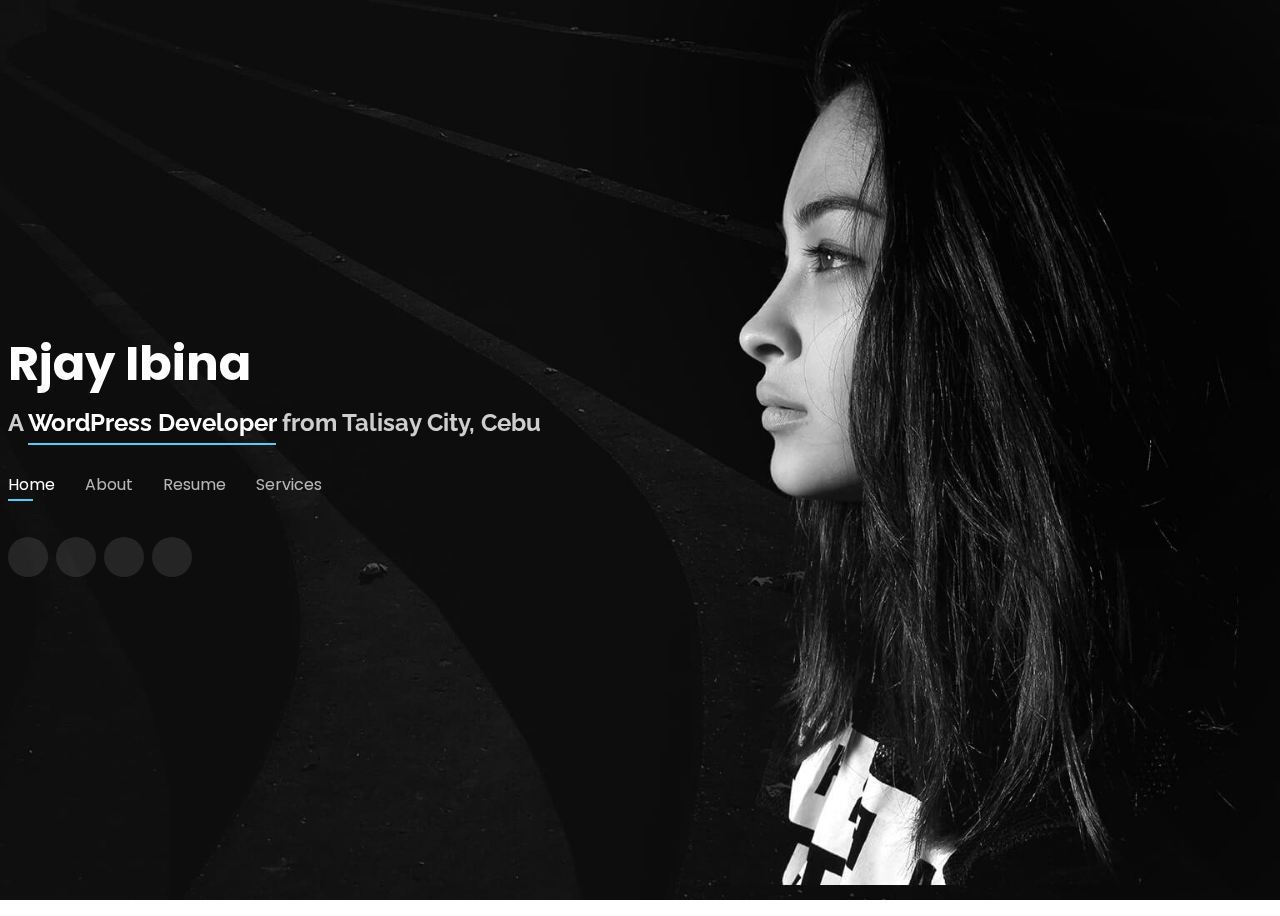
==== index.html @ e7855505 "Update index.html" ====
<!DOCTYPE html>
<html lang="en">

<head>
  <meta charset="utf-8">
  <meta content="width=device-width, initial-scale=1.0" name="viewport">

  <title>Rjay Ibina - Portfolio</title>
  <meta content="" name="description">
  <meta content="" name="keywords">

  <!-- Favicons -->
  <link href="code.png" rel="icon">
  <link href="assets/img/apple-touch-icon.png" rel="apple-touch-icon">

  <!-- Google Fonts -->
  <link href="https://fonts.googleapis.com/css?family=Open+Sans:300,300i,400,400i,600,600i,700,700i|Raleway:300,300i,400,400i,500,500i,600,600i,700,700i|Poppins:300,300i,400,400i,500,500i,600,600i,700,700i" rel="stylesheet">

  <!-- Vendor CSS Files -->
  <link href="assets/vendor/bootstrap/css/bootstrap.min.css" rel="stylesheet">
  <link href="assets/vendor/bootstrap-icons/bootstrap-icons.css" rel="stylesheet">
  <link href="assets/vendor/boxicons/css/boxicons.min.css" rel="stylesheet">
  <link href="assets/vendor/glightbox/css/glightbox.min.css" rel="stylesheet">
  <link href="assets/vendor/remixicon/remixicon.css" rel="stylesheet">
  <link href="assets/vendor/swiper/swiper-bundle.min.css" rel="stylesheet">

  <!-- Template Main CSS File -->
  <link href="style.css" rel="stylesheet">

  <!-- =======================================================
  * Template Name: Personal
  * Updated: Sep 18 2023 with Bootstrap v5.3.2
  * Template URL: https://bootstrapmade.com/personal-free-resume-bootstrap-template/
  * Author: BootstrapMade.com
  * License: https://bootstrapmade.com/license/
  ======================================================== -->
</head>

<body>

  <!-- ======= Header ======= -->
  <header id="header">
    <div class="container">

      <h1><a href="index.html">Rjay Ibina</a></h1>
      <!-- Uncomment below if you prefer to use an image logo -->
      <!-- <a href="index.html" class="mr-auto"><img src="assets/img/logo.png" alt="" class="img-fluid"></a> -->
      <h2>A <span>WordPress Developer</span> from Talisay City, Cebu</h2>

      <nav id="navbar" class="navbar">
        <ul>
          <li><a class="nav-link active" href="#header">Home</a></li>
          <li><a class="nav-link" href="#about">About</a></li>
          <li><a class="nav-link" href="#resume">Resume</a></li>
          <li><a class="nav-link" href="#services">Services</a></li>
          <!-- <li><a class="nav-link" href="#portfolio">Portfolio</a></li>
          <li><a class="nav-link" href="#contact">Contact</a></li> -->
        </ul>
        <i class="bi bi-list mobile-nav-toggle"></i>
      </nav><!-- .navbar -->

      <div class="social-links">
        <a href="https://www.facebook.com/kunai48" class="facebook" target="_blank"><i class="bi bi-facebook"></i></a>
        <a href="https://twitter.com/R_jay666" class="twitter" target="_blank"><i class="bi bi-twitter"></i></a>
        <a href="https://www.instagram.com/https_rjay/" class="instagram" target="_blank"><i class="bi bi-instagram"></i></a>
        <a href="https://github.com/rjayibina" class="github" target="_blank"><i class="bi bi-github"></i></a>
      </div>

    </div>
  </header><!-- End Header -->

  <!-- ======= About Section ======= -->
  <section id="about" class="about">

    <!-- ======= About Me ======= -->
    <div class="about-me container">

      <div class="section-title">
        <h2>About</h2>
        <p>Learn more about me</p>
      </div>

      <div class="row">
        <div class="col-lg-4" data-aos="fade-right">
          <img src="me.jpg" class="img-fluid" alt="">
        </div>
        <div class="col-lg-8 pt-4 pt-lg-0 content" data-aos="fade-left">
          <h3>WordPress Developer</h3>
          <p class="fst-italic">
            As a WordPress Developer, I specialize in crafting dynamic and user-friendly websites, leveraging my expertise to create seamless and customized online experiences for clients.
          </p>
          <div class="row">
            <div class="col-lg-6">
              <ul>
                <li><i class="bi bi-chevron-right"></i> <strong>Birthday:</strong> <span>September 20, 2002</span></li>
                <li><i class="bi bi-chevron-right"></i> <strong>Website:</strong> <span><a href="https://codenimo.com/">https://codenimo.com/</a></span></li>
                <li><i class="bi bi-chevron-right"></i> <strong>Phone:</strong> <span><a href="tel:09674331663">+639674331663</a></span></li>
                <li><i class="bi bi-chevron-right"></i> <strong>City:</strong> <span>Talisay City</span></li>
              </ul>
            </div>
            <div class="col-lg-6">
              <ul>
                <li><i class="bi bi-chevron-right"></i> <strong>Age:</strong> <span>21</span></li>
                <li><i class="bi bi-chevron-right"></i> <strong>Degree:</strong> <span>N/A</span></li>
                <li><i class="bi bi-chevron-right"></i> <strong>PhEmailone:</strong> <span><a href="mailto:rjayibina@gmail.com">rjayibina@gmail.com</a></span></li>
                <li><i class="bi bi-chevron-right"></i> <strong>Freelance:</strong> <span>Available</span></li>
              </ul>
            </div>
          </div>
          <p>
            I'm a 21-year-old resident of Talisay City, Cebu, with a passion for web development. With over 1 year of hands-on experience as a WordPress/Web Developer, I've honed my skills in creating and maintaining websites. I thrive on turning ideas into interactive and visually appealing digital experiences. My journey as a Web Developer is just beginning, and I'm excited to continue learning and growing in this dynamic field, bringing creative solutions to the online world.
          </p>
        </div>
      </div>

    </div><!-- End About Me -->

    <!-- ======= Skills  ======= -->
    <div class="skills container">

      <div class="section-title">
        <h2>Skills</h2>
      </div>

      <div class="row skills-content">

        <div class="col-lg-6">

          <div class="progress">
            <span class="skill">HTML <i class="val">100%</i></span>
            <div class="progress-bar-wrap">
              <div class="progress-bar" role="progressbar" aria-valuenow="100" aria-valuemin="0" aria-valuemax="100"></div>
            </div>
          </div>

          <div class="progress">
            <span class="skill">CSS <i class="val">90%</i></span>
            <div class="progress-bar-wrap">
              <div class="progress-bar" role="progressbar" aria-valuenow="90" aria-valuemin="0" aria-valuemax="100"></div>
            </div>
          </div>

          <div class="progress">
            <span class="skill">JavaScript <i class="val">70%</i></span>
            <div class="progress-bar-wrap">
              <div class="progress-bar" role="progressbar" aria-valuenow="75" aria-valuemin="0" aria-valuemax="100"></div>
            </div>
          </div>

          <div class="progress">
            <span class="skill">jQuery <i class="val">70%</i></span>
            <div class="progress-bar-wrap">
              <div class="progress-bar" role="progressbar" aria-valuenow="75" aria-valuemin="0" aria-valuemax="100"></div>
            </div>
          </div>

        </div>

        <div class="col-lg-6">

          <div class="progress">
            <span class="skill">PHP <i class="val">75%</i></span>
            <div class="progress-bar-wrap">
              <div class="progress-bar" role="progressbar" aria-valuenow="80" aria-valuemin="0" aria-valuemax="100"></div>
            </div>
          </div>

          <div class="progress">
            <span class="skill">WordPress/CMS <i class="val">75%</i></span>
            <div class="progress-bar-wrap">
              <div class="progress-bar" role="progressbar" aria-valuenow="90" aria-valuemin="0" aria-valuemax="100"></div>
            </div>
          </div>

          <div class="progress">
            <span class="skill">Git <i class="val">70%</i></span>
            <div class="progress-bar-wrap">
              <div class="progress-bar" role="progressbar" aria-valuenow="55" aria-valuemin="0" aria-valuemax="100"></div>
            </div>
          </div>

          <div class="progress">
            <span class="skill">SASS/SCSS <i class="val">70%</i></span>
            <div class="progress-bar-wrap">
              <div class="progress-bar" role="progressbar" aria-valuenow="55" aria-valuemin="0" aria-valuemax="100"></div>
            </div>
          </div>

        </div>

      </div>

    </div><!-- End Skills -->

    <!-- ======= Interests ======= -->
    <div class="interests container">

      <div class="section-title">
        <h2>Interests</h2>
      </div>

      <div class="row">
        <div class="col-lg-3 col-md-4">
            <div class="icon-box">
                <i class="ri-code-s-slash-line" style="color: #ffbb2c;"></i>
                <h3>Front-End Development</h3>
            </div>
        </div>
        <div class="col-lg-3 col-md-4 mt-4 mt-md-0">
            <div class="icon-box">
                <i class="ri-palette-line" style="color: #5578ff;"></i>
                <h3>User Experience (UX) Design</h3>
            </div>
        </div>
        <div class="col-lg-3 col-md-4 mt-4 mt-md-0">
            <div class="icon-box">
                <i class="ri-eye-line" style="color: #e80368;"></i>
                <h3>Web Accessibility</h3>
            </div>
        </div>
        <div class="col-lg-3 col-md-4 mt-4 mt-lg-0">
            <div class="icon-box">
                <i class="ri-layout-row-line" style="color: #e361ff;"></i>
                <h3>Responsive Web Design</h3>
            </div>
        </div>
        <div class="col-lg-3 col-md-4 mt-4">
            <div class="icon-box">
                <i class="ri-server-line" style="color: #47aeff;"></i>
                <h3>Back-End Development</h3>
            </div>
        </div>
        <div class="col-lg-3 col-md-4 mt-4">
            <div class="icon-box">
                <i class="ri-git-repository-line" style="color: #ffa76e;"></i>
                <h3>Version Control (Git)</h3>
            </div>
        </div>
        <div class="col-lg-3 col-md-4 mt-4">
            <div class="icon-box">
                <i class="ri-stack-line" style="color: #11dbcf;"></i>
                <h3>Content Management Systems (CMS)</h3>
            </div>
        </div>
        <div class="col-lg-3 col-md-4 mt-4">
            <div class="icon-box">
                <i class="ri-cloud-line" style="color: #4233ff;"></i>
                <h3>Web Hosting and Server Management</h3>
        </div>
        </div>
        <div class="col-lg-3 col-md-4 mt-4">
            <div class="icon-box">
                <i class="ri-speed-line" style="color: #b2904f;"></i>
                <h3>Web Performance Optimization</h3>
            </div>
        </div>
        <div class="col-lg-3 col-md-4 mt-4">
            <div class="icon-box">
                <i class="ri-code-box-line" style="color: #b20969;"></i>
                <h3>Web Frameworks</h3>
            </div>
        </div>
        <div class="col-lg-3 col-md-4 mt-4">
            <div class="icon-box">
                <i class="ri-bar-chart-line" style="color: #ff5828;"></i>
                <h3>Web Analytics</h3>
            </div>
        </div>
        <div class="col-lg-3 col-md-4 mt-4">
            <div class="icon-box">
                <i class="ri-git-repository-private-line" style="color: #29cc61;"></i>
                <h3>Open Source Contributions</h3>
            </div>
        </div>
    </div>    

    </div><!-- End Interests -->

    <!-- ======= Testimonials ======= -->
    <div class="testimonials container">

      <div class="section-title">
        <h2>Testimonials</h2>
      </div>

      <div class="testimonials-slider swiper" data-aos="fade-up" data-aos-delay="100">
        <div class="swiper-wrapper">

          <div class="swiper-slide">
            <div class="testimonial-item">
              <p>
                <i class="bx bxs-quote-alt-left quote-icon-left"></i>
                Proin iaculis purus consequat sem cure digni ssim donec porttitora entum suscipit rhoncus. Accusantium quam, ultricies eget id, aliquam eget nibh et. Maecen aliquam, risus at semper.
                <i class="bx bxs-quote-alt-right quote-icon-right"></i>
              </p>
              <!-- <img src="assets/img/testimonials/testimonials-1.jpg" class="testimonial-img" alt=""> -->
              <h3>Lorem Ipsum</h3>
              <h4>Lorem Ipsum</h4>
            </div>
          </div><!-- End testimonial item -->

          <div class="swiper-slide">
            <div class="testimonial-item">
              <p>
                <i class="bx bxs-quote-alt-left quote-icon-left"></i>
                Export tempor illum tamen malis malis eram quae irure esse labore quem cillum quid cillum eram malis quorum velit fore eram velit sunt aliqua noster fugiat irure amet legam anim culpa.
                <i class="bx bxs-quote-alt-right quote-icon-right"></i>
              </p>
              <!-- <img src="assets/img/testimonials/testimonials-2.jpg" class="testimonial-img" alt=""> -->
              <h3>Lorem Ipsum</h3>
              <h4>Lorem Ipsum</h4>
            </div>
          </div><!-- End testimonial item -->

          <div class="swiper-slide">
            <div class="testimonial-item">
              <p>
                <i class="bx bxs-quote-alt-left quote-icon-left"></i>
                Enim nisi quem export duis labore cillum quae magna enim sint quorum nulla quem veniam duis minim tempor labore quem eram duis noster aute amet eram fore quis sint minim.
                <i class="bx bxs-quote-alt-right quote-icon-right"></i>
              </p>
              <!-- <img src="assets/img/testimonials/testimonials-3.jpg" class="testimonial-img" alt=""> -->
              <h3>Lorem Ipsum</h3>
              <h4>Lorem Ipsum</h4>
            </div>
          </div><!-- End testimonial item -->

          <div class="swiper-slide">
            <div class="testimonial-item">
              <p>
                <i class="bx bxs-quote-alt-left quote-icon-left"></i>
                Fugiat enim eram quae cillum dolore dolor amet nulla culpa multos export minim fugiat minim velit minim dolor enim duis veniam ipsum anim magna sunt elit fore quem dolore labore illum veniam.
                <i class="bx bxs-quote-alt-right quote-icon-right"></i>
              </p>
              <!-- <img src="assets/img/testimonials/testimonials-4.jpg" class="testimonial-img" alt=""> -->
              <h3>Lorem Ipsum</h3>
              <h4>Lorem Ipsum</h4>
            </div>
          </div><!-- End testimonial item -->

          <div class="swiper-slide">
            <div class="testimonial-item">
              <p>
                <i class="bx bxs-quote-alt-left quote-icon-left"></i>
                Quis quorum aliqua sint quem legam fore sunt eram irure aliqua veniam tempor noster veniam enim culpa labore duis sunt culpa nulla illum cillum fugiat legam esse veniam culpa fore nisi cillum quid.
                <i class="bx bxs-quote-alt-right quote-icon-right"></i>
              </p>
              <!-- <img src="assets/img/testimonials/testimonials-5.jpg" class="testimonial-img" alt=""> -->
              <h3>Lorem Ipsum</h3>
              <h4>Lorem Ipsum</h4>
            </div>
          </div><!-- End testimonial item -->

        </div>
        <div class="swiper-pagination"></div>
      </div>

      <div class="owl-carousel testimonials-carousel">

      </div>

    </div><!-- End Testimonials  -->

  </section><!-- End About Section -->

  <!-- ======= Resume Section ======= -->
  <section id="resume" class="resume">
    <div class="container">

      <div class="section-title">
        <h2>Resume</h2>
        <p>Check My Resume</p>
      </div>

      <div class="row">
        <div class="col-lg-6">
          <h3 class="resume-title">Sumary</h3>
          <div class="resume-item pb-0">
            <h4>Rjay Ibina</h4>
            <p><em>I'm a 21-year-old WordPress developer with a year of hands-on experience, dedicated to building and maintaining dynamic websites, utilizing my skills to provide clients with tailored and efficient online solutions.</em></p>
            <p>
            <ul>
              <li>San Isidro, Talisay City, Cebu 6045</li>
              <li><a href="tel:09674331663">+639674331663</a></li>
              <li><a href="mailto:rjayibina@gmail.com">rjayibina@gmail.com</a></li>
            </ul>
            </p>
          </div>

          <h3 class="resume-title">Education</h3>
          <div class="resume-item">
            <h4>Asian College of Technology</h4>
            <h5>2023 - Current</h5>
            <p><em>Bachelor of Science in Information Technology</em></p>
            <p><em>Pantaleon del Rosario St, Cebu City, 6000 Cebu</em></p>
          </div>
          <div class="resume-item">
            <h4>Voctech Senior High School (Cebu Technical Vocational Training and Assessment Academy, Inc.)</h4>
            <h5>2019 - 2021</h5>
            <p><em>TVL - ICT Computer Programming</em></p>
            <p><em>2nd Floor, Bai Center, Cebu S Rd, Cebu City, Cebu</em></p>
          </div>
        </div>
        <div class="col-lg-6">
          <h3 class="resume-title">Work Experience</h3>
          <div class="resume-item">
            <h4>WordPress Developer</h4>
            <h4>CodeNimo</h4>
            <h5>August 2022 - Present</h5>
            <p><em>A & B Building, Rafael Rabaya Rd, Talisay, Cebu</em></p>
            <p>
            <ul>
              <li>Testing Web Applications</li>
              <li>Managing and Uploading Website Content</li>
              <li>Front-end & Back-end</li>
              <li>Ensuring Responsive Design</li>
              <li>Writing Code for the Website</li>
              <li>Website Maintenance</li>
              <li>Search Engine Optimization (SEO)</li>
              <li>Build mock designs and wireframes according to the client's request</li>
              <li>Translated designs and wireframes into high-quality code using HTML 5, CSS 3, and JavaScript</li>
            </ul>
            </p>
          </div>
          <div class="resume-item">
            <h4>Finance Staff</h4>
            <h4>8990 Housing Development Corporation</h4>
            <h5>October 2021 - August 2022</h5>
            <p><em>8990 Building, Negros Rd, Cebu City, 6000 Cebu</em></p>
            <p>
            <ul>
              <li>Keep accurate records for all daily transactions</li>
              <li>Prepare balance sheets</li>
              <li>Process invoices</li>
              <li>Record accounts payable and accounts receivable</li>
            </ul>
            </p>
          </div>
        </div>
      </div>

    </div>
  </section><!-- End Resume Section -->

  <!-- ======= Services Section ======= -->
  <section id="services" class="services">
    <div class="container">

      <div class="section-title">
        <h2>Services</h2>
        <p>My Services</p>
      </div>

      <div class="row">
        <div class="col-lg-4 col-md-6 d-flex align-items-stretch">
          <div class="icon-box">
            <div class="icon"><i class="ri-code-s-slash-line"></i></div>
            <h4><a href="">Custom WordPress Website Development</a></h4>
            <p>Custom WordPress Website Development involves creating tailor-made, responsive, and feature-rich websites to meet unique client needs and brand identities using the power of WordPress.</p>
          </div>
        </div>
      
        <div class="col-lg-4 col-md-6 d-flex align-items-stretch mt-4 mt-md-0">
          <div class="icon-box">
            <div class="icon"><i class="ri-paint-brush-line"></i></div>
            <h4><a href="">Theme Customization</a></h4>
            <p>Theme Customization is the art of personalizing pre-designed WordPress themes to align perfectly with your unique brand identity and design preferences, ensuring a distinctive online presence.</p>
          </div>
        </div>
      
        <div class="col-lg-4 col-md-6 d-flex align-items-stretch mt-4 mt-lg-0">
          <div class="icon-box">
            <div class="icon"><i class="ri-apps-2-line"></i></div>
            <h4><a href="">Plugin Integration</a></h4>
            <p>Plugin Integration enhances your website's functionality by seamlessly incorporating custom or third-party plugins, adding specific features and capabilities to your WordPress site.</p>
          </div>
        </div>
      
        <div class="col-lg-4 col-md-6 d-flex align-items-stretch mt-4">
          <div class="icon-box">
            <div class="icon"><i class="ri-settings-4-line"></i></div>
            <h4><a href="">Website Maintenance</a></h4>
            <p>Website Maintenance is the ongoing care and support that ensures your WordPress website stays secure, up-to-date, and running smoothly, allowing you to focus on your core business.</p>
          </div>
        </div>
      
        <div class="col-lg-4 col-md-6 d-flex align-items-stretch mt-4">
          <div class="icon-box">
            <div class="icon"><i class="ri-file-text-line"></i></div>
            <h4><a href="">Content Management</a></h4>
            <p>Content Management involves the effective organization, creation, and management of website content, including articles, images, and multimedia elements, for an engaging and informative user experience.</p>
          </div>
        </div>
      
        <div class="col-lg-4 col-md-6 d-flex align-items-stretch mt-4">
          <div class="icon-box">
            <div class="icon"><i class="ri-layout-line"></i></div>
            <h4><a href="">Responsive Design</a></h4>
            <p>Responsive Design ensures that your website adapts flawlessly to various screen sizes and devices, offering an optimal user experience, improved search engine rankings, and a modern, mobile-friendly appearance.</p>
          </div>
        </div>
      </div>

    </div>
  </section><!-- End Services Section -->

  <!-- ======= Portfolio Section ======= -->
  <section id="portfolio" class="portfolio">
    <div class="container">

      <div class="section-title">
        <h2>Portfolio</h2>
        <p>My Works</p>
      </div>

      <div class="row">
        <div class="col-lg-12 d-flex justify-content-center">
          <ul id="portfolio-flters">
            <li data-filter="*" class="filter-active">All</li>
            <li data-filter=".filter-app">App</li>
            <li data-filter=".filter-card">Card</li>
            <li data-filter=".filter-web">Web</li>
          </ul>
        </div>
      </div>

      <div class="row portfolio-container">

        <div class="col-lg-4 col-md-6 portfolio-item filter-app">
          <div class="portfolio-wrap">
            <img src="assets/img/portfolio/portfolio-1.jpg" class="img-fluid" alt="">
            <div class="portfolio-info">
              <h4>App 1</h4>
              <p>App</p>
              <div class="portfolio-links">
                <a href="assets/img/portfolio/portfolio-1.jpg" data-gallery="portfolioGallery" class="portfolio-lightbox" title="App 1"><i class="bx bx-plus"></i></a>
                <a href="portfolio-details.html" data-gallery="portfolioDetailsGallery" data-glightbox="type: external" class="portfolio-details-lightbox" title="Portfolio Details"><i class="bx bx-link"></i></a>
              </div>
            </div>
          </div>
        </div>

        <div class="col-lg-4 col-md-6 portfolio-item filter-web">
          <div class="portfolio-wrap">
            <img src="assets/img/portfolio/portfolio-2.jpg" class="img-fluid" alt="">
            <div class="portfolio-info">
              <h4>Web 3</h4>
              <p>Web</p>
              <div class="portfolio-links">
                <a href="assets/img/portfolio/portfolio-2.jpg" data-gallery="portfolioGallery" class="portfolio-lightbox" title="Web 3"><i class="bx bx-plus"></i></a>
                <a href="portfolio-details.html" data-gallery="portfolioDetailsGallery" data-glightbox="type: external" class="portfolio-details-lightbox" title="Portfolio Details"><i class="bx bx-link"></i></a>
              </div>
            </div>
          </div>
        </div>

        <div class="col-lg-4 col-md-6 portfolio-item filter-app">
          <div class="portfolio-wrap">
            <img src="assets/img/portfolio/portfolio-3.jpg" class="img-fluid" alt="">
            <div class="portfolio-info">
              <h4>App 2</h4>
              <p>App</p>
              <div class="portfolio-links">
                <a href="assets/img/portfolio/portfolio-3.jpg" data-gallery="portfolioGallery" class="portfolio-lightbox" title="App 2"><i class="bx bx-plus"></i></a>
                <a href="portfolio-details.html" data-gallery="portfolioDetailsGallery" data-glightbox="type: external" class="portfolio-details-lightbox" title="Portfolio Details"><i class="bx bx-link"></i></a>
              </div>
            </div>
          </div>
        </div>

        <div class="col-lg-4 col-md-6 portfolio-item filter-card">
          <div class="portfolio-wrap">
            <img src="assets/img/portfolio/portfolio-4.jpg" class="img-fluid" alt="">
            <div class="portfolio-info">
              <h4>Card 2</h4>
              <p>Card</p>
              <div class="portfolio-links">
                <a href="assets/img/portfolio/portfolio-4.jpg" data-gallery="portfolioGallery" class="portfolio-lightbox" title="Card 2"><i class="bx bx-plus"></i></a>
                <a href="portfolio-details.html" data-gallery="portfolioDetailsGallery" data-glightbox="type: external" class="portfolio-details-lightbox" title="Portfolio Details"><i class="bx bx-link"></i></a>
              </div>
            </div>
          </div>
        </div>

        <div class="col-lg-4 col-md-6 portfolio-item filter-web">
          <div class="portfolio-wrap">
            <img src="assets/img/portfolio/portfolio-5.jpg" class="img-fluid" alt="">
            <div class="portfolio-info">
              <h4>Web 2</h4>
              <p>Web</p>
              <div class="portfolio-links">
                <a href="assets/img/portfolio/portfolio-5.jpg" data-gallery="portfolioGallery" class="portfolio-lightbox" title="Web 2"><i class="bx bx-plus"></i></a>
                <a href="portfolio-details.html" data-gallery="portfolioDetailsGallery" data-glightbox="type: external" class="portfolio-details-lightbox" title="Portfolio Details"><i class="bx bx-link"></i></a>
              </div>
            </div>
          </div>
        </div>

        <div class="col-lg-4 col-md-6 portfolio-item filter-app">
          <div class="portfolio-wrap">
            <img src="assets/img/portfolio/portfolio-6.jpg" class="img-fluid" alt="">
            <div class="portfolio-info">
              <h4>App 3</h4>
              <p>App</p>
              <div class="portfolio-links">
                <a href="assets/img/portfolio/portfolio-6.jpg" data-gallery="portfolioGallery" class="portfolio-lightbox" title="App 3"><i class="bx bx-plus"></i></a>
                <a href="portfolio-details.html" data-gallery="portfolioDetailsGallery" data-glightbox="type: external" class="portfolio-details-lightbox" title="Portfolio Details"><i class="bx bx-link"></i></a>
              </div>
            </div>
          </div>
        </div>

        <div class="col-lg-4 col-md-6 portfolio-item filter-card">
          <div class="portfolio-wrap">
            <img src="assets/img/portfolio/portfolio-7.jpg" class="img-fluid" alt="">
            <div class="portfolio-info">
              <h4>Card 1</h4>
              <p>Card</p>
              <div class="portfolio-links">
                <a href="assets/img/portfolio/portfolio-7.jpg" data-gallery="portfolioGallery" class="portfolio-lightbox" title="Card 1"><i class="bx bx-plus"></i></a>
                <a href="portfolio-details.html" data-gallery="portfolioDetailsGallery" data-glightbox="type: external" class="portfolio-details-lightbox" title="Portfolio Details"><i class="bx bx-link"></i></a>
              </div>
            </div>
          </div>
        </div>

        <div class="col-lg-4 col-md-6 portfolio-item filter-card">
          <div class="portfolio-wrap">
            <img src="assets/img/portfolio/portfolio-8.jpg" class="img-fluid" alt="">
            <div class="portfolio-info">
              <h4>Card 3</h4>
              <p>Card</p>
              <div class="portfolio-links">
                <a href="assets/img/portfolio/portfolio-8.jpg" data-gallery="portfolioGallery" class="portfolio-lightbox" title="Card 3"><i class="bx bx-plus"></i></a>
                <a href="portfolio-details.html" data-gallery="portfolioDetailsGallery" data-glightbox="type: external" class="portfolio-details-lightbox" title="Portfolio Details"><i class="bx bx-link"></i></a>
              </div>
            </div>
          </div>
        </div>

        <div class="col-lg-4 col-md-6 portfolio-item filter-web">
          <div class="portfolio-wrap">
            <img src="assets/img/portfolio/portfolio-9.jpg" class="img-fluid" alt="">
            <div class="portfolio-info">
              <h4>Web 3</h4>
              <p>Web</p>
              <div class="portfolio-links">
                <a href="assets/img/portfolio/portfolio-9.jpg" data-gallery="portfolioGallery" class="portfolio-lightbox" title="Web 3"><i class="bx bx-plus"></i></a>
                <a href="portfolio-details.html" data-gallery="portfolioDetailsGallery" data-glightbox="type: external" class="portfolio-details-lightbox" title="Portfolio Details"><i class="bx bx-link"></i></a>
              </div>
            </div>
          </div>
        </div>

      </div>

    </div>
  </section><!-- End Portfolio Section -->

  <!-- ======= Contact Section ======= -->
  <section id="contact" class="contact">
    <div class="container">

      <div class="section-title">
        <h2>Contact</h2>
        <p>Contact Me</p>
      </div>

      <div class="row mt-2">

        <div class="col-md-6 d-flex align-items-stretch">
          <div class="info-box">
            <i class="bx bx-map"></i>
            <h3>My Address</h3>
            <p>A108 Adam Street, New York, NY 535022</p>
          </div>
        </div>

        <div class="col-md-6 mt-4 mt-md-0 d-flex align-items-stretch">
          <div class="info-box">
            <i class="bx bx-share-alt"></i>
            <h3>Social Profiles</h3>
            <div class="social-links">
              <a href="#" class="twitter"><i class="bi bi-twitter"></i></a>
              <a href="#" class="facebook"><i class="bi bi-facebook"></i></a>
              <a href="#" class="instagram"><i class="bi bi-instagram"></i></a>
              <a href="#" class="google-plus"><i class="bi bi-skype"></i></a>
              <a href="#" class="linkedin"><i class="bi bi-linkedin"></i></a>
            </div>
          </div>
        </div>

        <div class="col-md-6 mt-4 d-flex align-items-stretch">
          <div class="info-box">
            <i class="bx bx-envelope"></i>
            <h3>Email Me</h3>
            <p>contact@example.com</p>
          </div>
        </div>
        <div class="col-md-6 mt-4 d-flex align-items-stretch">
          <div class="info-box">
            <i class="bx bx-phone-call"></i>
            <h3>Call Me</h3>
            <p>+1 5589 55488 55</p>
          </div>
        </div>
      </div>

      <form action="forms/contact.php" method="post" role="form" class="php-email-form mt-4">
        <div class="row">
          <div class="col-md-6 form-group">
            <input type="text" name="name" class="form-control" id="name" placeholder="Your Name" required>
          </div>
          <div class="col-md-6 form-group mt-3 mt-md-0">
            <input type="email" class="form-control" name="email" id="email" placeholder="Your Email" required>
          </div>
        </div>
        <div class="form-group mt-3">
          <input type="text" class="form-control" name="subject" id="subject" placeholder="Subject" required>
        </div>
        <div class="form-group mt-3">
          <textarea class="form-control" name="message" rows="5" placeholder="Message" required></textarea>
        </div>
        <div class="my-3">
          <div class="loading">Loading</div>
          <div class="error-message"></div>
          <div class="sent-message">Your message has been sent. Thank you!</div>
        </div>
        <div class="text-center"><button type="submit">Send Message</button></div>
      </form>

    </div>
  </section><!-- End Contact Section -->

  <!-- Vendor JS Files -->
  <script src="assets/vendor/purecounter/purecounter_vanilla.js"></script>
  <script src="assets/vendor/bootstrap/js/bootstrap.bundle.min.js"></script>
  <script src="assets/vendor/glightbox/js/glightbox.min.js"></script>
  <script src="assets/vendor/isotope-layout/isotope.pkgd.min.js"></script>
  <script src="assets/vendor/swiper/swiper-bundle.min.js"></script>
  <script src="assets/vendor/waypoints/noframework.waypoints.js"></script>
  <script src="assets/vendor/php-email-form/validate.js"></script>

  <!-- Template Main JS File -->
  <script src="main.js"></script>

</body>

</html>
---- style.css ----
/**
* Template Name: Personal
* Updated: Sep 18 2023 with Bootstrap v5.3.2
* Template URL: https://bootstrapmade.com/personal-free-resume-bootstrap-template/
* Author: BootstrapMade.com
* License: https://bootstrapmade.com/license/
*/

/*--------------------------------------------------------------
# General
--------------------------------------------------------------*/
body {
  font-family: "Open Sans", sans-serif;
  background-color: #040404;
  color: #fff;
  position: relative;
  background: transparent;
}

body::before {
  content: "";
  position: fixed;
  background: #040404 url("bg.jpg") top right no-repeat;
  background-size: cover;
  left: 0;
  right: 0;
  top: 0;
  height: 100vh;
  z-index: -1;
}

@media (min-width: 1024px) {
  body::before {
    background-attachment: fixed;
  }
}

a {
  color: #56CBF6;
  text-decoration: none;
}

a:hover {
  color: #00B4D8;
  text-decoration: none;
}

h1,
h2,
h3,
h4,
h5,
h6 {
  font-family: "Raleway", sans-serif;
}

/*--------------------------------------------------------------
# Header
--------------------------------------------------------------*/
#header {
  transition: ease-in-out 0.3s;
  position: relative;
  height: 100vh;
  display: flex;
  align-items: center;
  z-index: 997;
  overflow-y: auto;
}

#header * {
  transition: ease-in-out 0.3s;
}

#header h1 {
  font-size: 48px;
  margin: 0;
  padding: 0;
  line-height: 1;
  font-weight: 700;
  font-family: "Poppins", sans-serif;
}

#header h1 a,
#header h1 a:hover {
  color: #fff;
  line-height: 1;
  display: inline-block;
}

#header h2 {
  font-size: 24px;
  margin-top: 20px;
  color: rgba(255, 255, 255, 0.8);
}

#header h2 span {
  color: #fff;
  border-bottom: 2px solid #56CBF6;
  padding-bottom: 6px;
}

#header img {
  padding: 0;
  margin: 0;
}

#header .social-links {
  margin-top: 40px;
  display: flex;
}

#header .social-links a {
  font-size: 16px;
  display: flex;
  justify-content: center;
  align-items: center;
  background: rgba(255, 255, 255, 0.1);
  color: #fff;
  line-height: 1;
  margin-right: 8px;
  border-radius: 50%;
  width: 40px;
  height: 40px;
}

#header .social-links a:hover {
  background: #56CBF6;
}

@media (max-width: 992px) {
  #header h1 {
    font-size: 36px;
  }

  #header h2 {
    font-size: 20px;
    line-height: 30px;
  }

  #header .social-links {
    margin-top: 15px;
  }

  #header .container {
    display: flex;
    flex-direction: column;
    align-items: center;
  }
}

/* Header Top */
#header.header-top {
  height: 80px;
  position: fixed;
  left: 0;
  top: 0;
  right: 0;
  background: rgba(0, 0, 0, 0.9);
}

#header.header-top .social-links,
#header.header-top h2 {
  display: none;
}

#header.header-top h1 {
  margin-right: auto;
  font-size: 36px;
}

#header.header-top img {
  max-height: 60px;
  margin-right: 20px !important;
}

#header.header-top .container {
  display: flex;
  align-items: center;
}

#header.header-top .navbar {
  margin: 0;
}

@media (max-width: 768px) {
  #header.header-top {
    height: 60px;
  }

  #header.header-top h1 {
    font-size: 26px;
  }
}

/*--------------------------------------------------------------
# Navigation Menu
--------------------------------------------------------------*/
/**
* Desktop Navigation 
*/
.navbar {
  padding: 0;
  margin-top: 35px;
}

.navbar ul {
  margin: 0;
  padding: 0;
  display: flex;
  list-style: none;
  align-items: center;
}

.navbar li {
  position: relative;
}

.navbar li+li {
  margin-left: 30px;
}

.navbar a,
.navbar a:focus {
  display: flex;
  align-items: center;
  justify-content: space-between;
  padding: 0;
  font-family: "Poppins", sans-serif;
  font-size: 16px;
  font-weight: 400;
  color: rgba(255, 255, 255, 0.7);
  white-space: nowrap;
  transition: 0.3s;
}

.navbar a i,
.navbar a:focus i {
  font-size: 12px;
  line-height: 0;
  margin-left: 5px;
}

.navbar a:before {
  content: "";
  position: absolute;
  width: 0;
  height: 2px;
  bottom: -4px;
  left: 0;
  background-color: #56CBF6;
  visibility: hidden;
  width: 0px;
  transition: all 0.3s ease-in-out 0s;
}

.navbar a:hover:before,
.navbar li:hover>a:before,
.navbar .active:before {
  visibility: visible;
  width: 25px;
}

.navbar a:hover,
.navbar .active,
.navbar .active:focus,
.navbar li:hover>a {
  color: #fff;
}

/**
* Mobile Navigation 
*/
.mobile-nav-toggle {
  color: #fff;
  font-size: 28px;
  cursor: pointer;
  display: none;
  line-height: 0;
  transition: 0.5s;
  position: fixed;
  right: 15px;
  top: 15px;
}

@media (max-width: 991px) {
  .mobile-nav-toggle {
    display: block;
  }

  .navbar ul {
    display: none;
  }
}

.navbar-mobile {
  position: fixed;
  overflow: hidden;
  top: 0;
  right: 0;
  left: 0;
  bottom: 0;
  background: rgba(0, 0, 0, 0.9);
  transition: 0.3s;
  z-index: 999;
  margin-top: 0;
}

.navbar-mobile .mobile-nav-toggle {
  position: absolute;
  top: 15px;
  right: 15px;
}

.navbar-mobile ul {
  display: block;
  position: absolute;
  top: 55px;
  right: 15px;
  bottom: 45px;
  left: 15px;
  padding: 10px 0;
  overflow-y: auto;
  transition: 0.3s;
  border: 2px solid rgba(255, 255, 255, 0.2);
}

.navbar-mobile li {
  padding: 12px 20px;
}

.navbar-mobile li+li {
  margin: 0;
}

.navbar-mobile a,
.navbar-mobile a:focus {
  font-size: 16px;
  position: relative;
}

/*--------------------------------------------------------------
# Sections General
--------------------------------------------------------------*/
section {
  overflow: hidden;
  position: absolute;
  width: 100%;
  top: 140px;
  bottom: 100%;
  opacity: 0;
  transition: ease-in-out 0.4s;
  z-index: 2;
}

section.section-show {
  top: 100px;
  bottom: auto;
  opacity: 1;
  padding-bottom: 45px;
}

section .container {
  background: rgba(0, 0, 0, 0.9);
  padding: 30px;
}

@media (max-width: 768px) {
  section {
    top: 120px;
  }

  section.section-show {
    top: 80px;
  }
}

.section-title h2 {
  font-size: 14px;
  font-weight: 500;
  padding: 0;
  line-height: 1px;
  margin: 0 0 20px 0;
  letter-spacing: 2px;
  text-transform: uppercase;
  color: #aaaaaa;
  font-family: "Poppins", sans-serif;
}

.section-title h2::after {
  content: "";
  width: 120px;
  height: 1px;
  display: inline-block;
  background: #56CBF6;
  margin: 4px 10px;
}

.section-title p {
  margin: 0;
  margin: -15px 0 15px 0;
  font-size: 36px;
  font-weight: 700;
  text-transform: uppercase;
  font-family: "Poppins", sans-serif;
  color: #fff;
}

/*--------------------------------------------------------------
# About
--------------------------------------------------------------*/
.about-me .content h3 {
  font-weight: 700;
  font-size: 26px;
  color: #56CBF6;
}

.about-me .content ul {
  list-style: none;
  padding: 0;
}

.about-me .content ul li {
  margin-bottom: 20px;
  display: flex;
  align-items: center;
}

.about-me .content ul strong {
  margin-right: 10px;
}

.about-me .content ul i {
  font-size: 16px;
  margin-right: 5px;
  color: #56CBF6;
  line-height: 0;
}

.about-me .content p:last-child {
  margin-bottom: 0;
}

/*--------------------------------------------------------------
# Counts
--------------------------------------------------------------*/
.counts {
  padding: 70px 0 60px;
}

.counts .count-box {
  padding: 30px 30px 25px 30px;
  width: 100%;
  position: relative;
  text-align: center;
  background: rgba(255, 255, 255, 0.08);
}

.counts .count-box i {
  position: absolute;
  top: -25px;
  left: 50%;
  transform: translateX(-50%);
  font-size: 24px;
  background: rgba(255, 255, 255, 0.1);
  padding: 12px;
  color: #18d26e;
  border-radius: 50px;
  line-height: 0;
}

.counts .count-box span {
  font-size: 36px;
  display: block;
  font-weight: 600;
  color: #fff;
}

.counts .count-box p {
  padding: 0;
  margin: 0;
  font-family: "Raleway", sans-serif;
  font-size: 14px;
}

/*--------------------------------------------------------------
# Skills
--------------------------------------------------------------*/
.skills .progress {
  height: 60px;
  display: block;
  background: none;
  border-radius: 0;
}

.skills .progress .skill {
  padding: 10px 0;
  margin: 0;
  text-transform: uppercase;
  display: block;
  font-weight: 600;
  font-family: "Poppins", sans-serif;
  color: #fff;
}

.skills .progress .skill .val {
  float: right;
  font-style: normal;
}

.skills .progress-bar-wrap {
  background: rgba(255, 255, 255, 0.2);
}

.skills .progress-bar {
  width: 1px;
  height: 10px;
  transition: 0.9s;
  background-color: #56CBF6;
}

/*--------------------------------------------------------------
# Interests
--------------------------------------------------------------*/
.interests .icon-box {
  display: flex;
  align-items: center;
  padding: 20px;
  background: rgba(255, 255, 255, 0.08);
  transition: ease-in-out 0.3s;
}

.interests .icon-box i {
  font-size: 32px;
  padding-right: 10px;
  line-height: 1;
}

.interests .icon-box h3 {
  font-weight: 700;
  margin: 0;
  padding: 0;
  line-height: 1;
  font-size: 16px;
  color: #fff;
}

.interests .icon-box:hover {
  background: rgba(255, 255, 255, 0.12);
}

/*--------------------------------------------------------------
# Testimonials
--------------------------------------------------------------*/
.testimonials .testimonials-carousel,
.testimonials .testimonials-slider {
  overflow: hidden;
}

.testimonials .testimonial-item {
  box-sizing: content-box;
  min-height: 320px;
}

.testimonials .testimonial-item .testimonial-img {
  width: 90px;
  border-radius: 50%;
  margin: -40px 0 0 40px;
  position: relative;
  z-index: 2;
  border: 6px solid rgba(255, 255, 255, 0.12);
}

.testimonials .testimonial-item h3 {
  font-size: 18px;
  font-weight: bold;
  margin: 10px 0 5px 45px;
  color: #fff;
}

.testimonials .testimonial-item h4 {
  font-size: 14px;
  color: #999;
  margin: 0 0 0 45px;
}

.testimonials .testimonial-item .quote-icon-left,
.testimonials .testimonial-item .quote-icon-right {
  color: rgba(255, 255, 255, 0.25);
  font-size: 26px;
}

.testimonials .testimonial-item .quote-icon-left {
  display: inline-block;
  left: -5px;
  position: relative;
}

.testimonials .testimonial-item .quote-icon-right {
  display: inline-block;
  right: -5px;
  position: relative;
  top: 10px;
}

.testimonials .testimonial-item p {
  font-style: italic;
  margin: 0 15px 0 15px;
  padding: 20px 20px 60px 20px;
  background: rgba(255, 255, 255, 0.1);
  position: relative;
  border-radius: 6px;
  position: relative;
  z-index: 1;
}

.testimonials .swiper-pagination {
  margin-top: 20px;
  position: relative;
}

.testimonials .swiper-pagination .swiper-pagination-bullet {
  width: 12px;
  height: 12px;
  opacity: 1;
  background-color: rgba(255, 255, 255, 0.3);
}

.testimonials .swiper-pagination .swiper-pagination-bullet-active {
  background-color: #56CBF6;
}

/*--------------------------------------------------------------
# Resume
--------------------------------------------------------------*/
.resume .resume-title {
  font-size: 26px;
  font-weight: 700;
  margin-top: 20px;
  margin-bottom: 20px;
  color: #fff;
}

.resume .resume-item {
  padding: 0 0 20px 20px;
  margin-top: -2px;
  border-left: 2px solid rgba(255, 255, 255, 0.2);
  position: relative;
}

.resume .resume-item h4 {
  line-height: 18px;
  font-size: 18px;
  font-weight: 600;
  text-transform: uppercase;
  font-family: "Poppins", sans-serif;
  color: #56CBF6;
  margin-bottom: 10px;
}

.resume .resume-item h5 {
  font-size: 16px;
  background: rgba(255, 255, 255, 0.15);
  padding: 5px 15px;
  display: inline-block;
  font-weight: 600;
  margin-bottom: 10px;
}

.resume .resume-item ul {
  padding-left: 20px;
}

.resume .resume-item ul li {
  padding-bottom: 10px;
}

.resume .resume-item:last-child {
  padding-bottom: 0;
}

.resume .resume-item::before {
  content: "";
  position: absolute;
  width: 16px;
  height: 16px;
  border-radius: 50px;
  left: -9px;
  top: 0;
  background: #56CBF6;
  border: 2px solid #56CBF6;
}

/*--------------------------------------------------------------
# Services
--------------------------------------------------------------*/
.services .icon-box {
  text-align: center;
  background: rgba(204, 204, 204, 0.1);
  padding: 80px 20px;
  transition: all ease-in-out 0.3s;
}

.services .icon-box .icon {
  margin: 0 auto;
  width: 64px;
  height: 64px;
  background: #56CBF6;
  border-radius: 5px;
  transition: all 0.3s ease-out 0s;
  display: flex;
  align-items: center;
  justify-content: center;
  margin-bottom: 20px;
  transform-style: preserve-3d;
}

.services .icon-box .icon i {
  color: #fff;
  font-size: 28px;
}

.services .icon-box .icon::before {
  position: absolute;
  content: "";
  left: -8px;
  top: -8px;
  height: 100%;
  width: 100%;
  background: rgba(255, 255, 255, 0.15);
  border-radius: 5px;
  transition: all 0.3s ease-out 0s;
  transform: translateZ(-1px);
}

.services .icon-box h4 {
  font-weight: 700;
  margin-bottom: 15px;
  font-size: 24px;
}

.services .icon-box h4 a {
  color: #fff;
}

.services .icon-box p {
  line-height: 24px;
  font-size: 14px;
  margin-bottom: 0;
}

.services .icon-box:hover {
  background: #56CBF6;
  border-color: #56CBF6;
}

.services .icon-box:hover .icon {
  background: #fff;
}

.services .icon-box:hover .icon i {
  color: #00B4D8;
}

.services .icon-box:hover .icon::before {
  background: #00B4D8;
}

.services .icon-box:hover h4 a,
.services .icon-box:hover p {
  color: #fff;
}

/*--------------------------------------------------------------
# Portfolio
--------------------------------------------------------------*/
.portfolio .portfolio-item {
  margin-bottom: 30px;
}

.portfolio #portfolio-flters {
  padding: 0;
  margin: 0 auto 15px auto;
  list-style: none;
  text-align: center;
  border-radius: 50px;
  padding: 2px 15px;
}

.portfolio #portfolio-flters li {
  cursor: pointer;
  display: inline-block;
  padding: 8px 16px 10px 16px;
  font-size: 14px;
  font-weight: 600;
  line-height: 1;
  text-transform: uppercase;
  color: #fff;
  background: rgba(255, 255, 255, 0.1);
  margin: 0 3px 10px 3px;
  transition: all 0.3s ease-in-out;
  border-radius: 4px;
}

.portfolio #portfolio-flters li:hover,
.portfolio #portfolio-flters li.filter-active {
  background: #18d26e;
}

.portfolio #portfolio-flters li:last-child {
  margin-right: 0;
}

.portfolio .portfolio-wrap {
  transition: 0.3s;
  position: relative;
  overflow: hidden;
  z-index: 1;
  background: rgba(0, 0, 0, 0.6);
}

.portfolio .portfolio-wrap::before {
  content: "";
  background: rgba(0, 0, 0, 0.6);
  position: absolute;
  left: 30px;
  right: 30px;
  top: 30px;
  bottom: 30px;
  transition: all ease-in-out 0.3s;
  z-index: 2;
  opacity: 0;
}

.portfolio .portfolio-wrap .portfolio-info {
  opacity: 0;
  position: absolute;
  top: 0;
  left: 0;
  right: 0;
  bottom: 0;
  text-align: center;
  z-index: 3;
  transition: all ease-in-out 0.3s;
  display: flex;
  flex-direction: column;
  justify-content: center;
  align-items: center;
}

.portfolio .portfolio-wrap .portfolio-info::before {
  display: block;
  content: "";
  width: 48px;
  height: 48px;
  position: absolute;
  top: 35px;
  left: 35px;
  border-top: 3px solid #fff;
  border-left: 3px solid #fff;
  transition: all 0.5s ease 0s;
  z-index: 9994;
}

.portfolio .portfolio-wrap .portfolio-info::after {
  display: block;
  content: "";
  width: 48px;
  height: 48px;
  position: absolute;
  bottom: 35px;
  right: 35px;
  border-bottom: 3px solid #fff;
  border-right: 3px solid #fff;
  transition: all 0.5s ease 0s;
  z-index: 9994;
}

.portfolio .portfolio-wrap .portfolio-info h4 {
  font-size: 20px;
  color: #fff;
  font-weight: 600;
}

.portfolio .portfolio-wrap .portfolio-info p {
  color: #ffffff;
  font-size: 14px;
  text-transform: uppercase;
  padding: 0;
  margin: 0;
}

.portfolio .portfolio-wrap .portfolio-links {
  text-align: center;
  z-index: 4;
}

.portfolio .portfolio-wrap .portfolio-links a {
  color: #fff;
  margin: 0 2px;
  font-size: 28px;
  display: inline-block;
  transition: 0.3s;
}

.portfolio .portfolio-wrap .portfolio-links a:hover {
  color: #63eda3;
}

.portfolio .portfolio-wrap:hover::before {
  top: 0;
  left: 0;
  right: 0;
  bottom: 0;
  opacity: 1;
}

.portfolio .portfolio-wrap:hover .portfolio-info {
  opacity: 1;
}

.portfolio .portfolio-wrap:hover .portfolio-info::before {
  top: 15px;
  left: 15px;
}

.portfolio .portfolio-wrap:hover .portfolio-info::after {
  bottom: 15px;
  right: 15px;
}

/*--------------------------------------------------------------
# Portfolio Details
--------------------------------------------------------------*/
.portfolio-details {
  padding-top: 40px;
  background: rgba(0, 0, 0, 0.8);
  position: fixed;
  left: 0;
  right: 0;
  top: 0;
  bottom: 0;
  overflow-y: auto;
}

.portfolio-details .container {
  padding-top: 20px;
  padding-bottom: 40px;
}

.portfolio-details .portfolio-title {
  font-size: 26px;
  font-weight: 700;
  margin-bottom: 20px;
}

.portfolio-details .portfolio-info {
  padding-top: 45px;
}

.portfolio-details .portfolio-info h3 {
  font-size: 22px;
  font-weight: 400;
  margin-bottom: 20px;
}

.portfolio-details .portfolio-info ul {
  list-style: none;
  padding: 0;
  font-size: 15px;
}

.portfolio-details .portfolio-info ul li+li {
  margin-top: 10px;
}

.portfolio-details .portfolio-info p {
  font-size: 15px;
  padding: 15px 0 0 0;
}

@media (max-width: 992px) {
  .portfolio-details .portfolio-info {
    padding-top: 20px;
  }
}

.portfolio-details .swiper-pagination {
  margin-top: 20px;
  position: relative;
}

.portfolio-details .swiper-pagination .swiper-pagination-bullet {
  width: 12px;
  height: 12px;
  opacity: 1;
  background-color: rgba(255, 255, 255, 0.3);
}

.portfolio-details .swiper-pagination .swiper-pagination-bullet-active {
  background-color: #18d26e;
}

/*--------------------------------------------------------------
# Contact
--------------------------------------------------------------*/
.contact .info-box {
  color: #444444;
  padding: 20px;
  width: 100%;
  background: rgba(255, 255, 255, 0.08);
}

.contact .info-box i.bx {
  font-size: 24px;
  color: #18d26e;
  border-radius: 50%;
  padding: 14px;
  float: left;
  background: rgba(255, 255, 255, 0.1);
}

.contact .info-box h3 {
  font-size: 20px;
  color: rgba(255, 255, 255, 0.5);
  font-weight: 700;
  margin: 10px 0 8px 68px;
}

.contact .info-box p {
  padding: 0;
  color: #fff;
  line-height: 24px;
  font-size: 14px;
  margin: 0 0 0 68px;
}

.contact .info-box .social-links {
  margin: 5px 0 0 68px;
  display: flex;
}

.contact .info-box .social-links a {
  font-size: 18px;
  display: inline-block;
  color: #fff;
  line-height: 1;
  margin-right: 12px;
  transition: 0.3s;
}

.contact .info-box .social-links a:hover {
  color: #18d26e;
}

.contact .php-email-form {
  padding: 30px;
  background: rgba(255, 255, 255, 0.08);
}

.contact .php-email-form .error-message {
  display: none;
  background: rgba(255, 255, 255, 0.08);
  background: #ed3c0d;
  text-align: left;
  padding: 15px;
  font-weight: 600;
}

.contact .php-email-form .error-message br+br {
  margin-top: 25px;
}

.contact .php-email-form .sent-message {
  display: none;
  background: rgba(255, 255, 255, 0.08);
  background: #18d26e;
  text-align: center;
  padding: 15px;
  font-weight: 600;
}

.contact .php-email-form .loading {
  display: none;
  background: rgba(255, 255, 255, 0.08);
  text-align: center;
  padding: 15px;
}

.contact .php-email-form .loading:before {
  content: "";
  display: inline-block;
  border-radius: 50%;
  width: 24px;
  height: 24px;
  margin: 0 10px -6px 0;
  border: 3px solid #18d26e;
  border-top-color: #eee;
  animation: animate-loading 1s linear infinite;
}

.contact .php-email-form input,
.contact .php-email-form textarea {
  border-radius: 0;
  box-shadow: none;
  font-size: 14px;
  background: rgba(255, 255, 255, 0.08);
  border: 0;
  transition: 0.3s;
  color: #fff;
}

.contact .php-email-form input:focus,
.contact .php-email-form textarea:focus {
  background-color: rgba(255, 255, 255, 0.11);
}

.contact .php-email-form input::-moz-placeholder,
.contact .php-email-form textarea::-moz-placeholder {
  color: rgba(255, 255, 255, 0.3);
  opacity: 1;
}

.contact .php-email-form input::placeholder,
.contact .php-email-form textarea::placeholder {
  color: rgba(255, 255, 255, 0.3);
  opacity: 1;
}

.contact .php-email-form input {
  padding: 10px 15px;
}

.contact .php-email-form textarea {
  padding: 12px 15px;
}

.contact .php-email-form button[type=submit] {
  background: #18d26e;
  border: 0;
  padding: 10px 30px;
  color: #fff;
  transition: 0.4s;
  border-radius: 4px;
}

.contact .php-email-form button[type=submit]:hover {
  background: #15bb62;
}

@keyframes animate-loading {
  0% {
    transform: rotate(0deg);
  }

  100% {
    transform: rotate(360deg);
  }
}

/*--------------------------------------------------------------
# Credits
--------------------------------------------------------------*/
.credits {
  position: fixed;
  right: 0;
  left: 0;
  bottom: 0;
  padding: 15px;
  text-align: right;
  font-size: 13px;
  color: #fff;
  z-index: 999999;
}

@media (max-width: 992px) {
  .credits {
    text-align: center;
    padding: 10px;
    background: rgba(0, 0, 0, 0.8);
  }
}

.credits a {
  color: #18d26e;
  transition: 0.3s;
}

.credits a:hover {
  color: #fff;
}
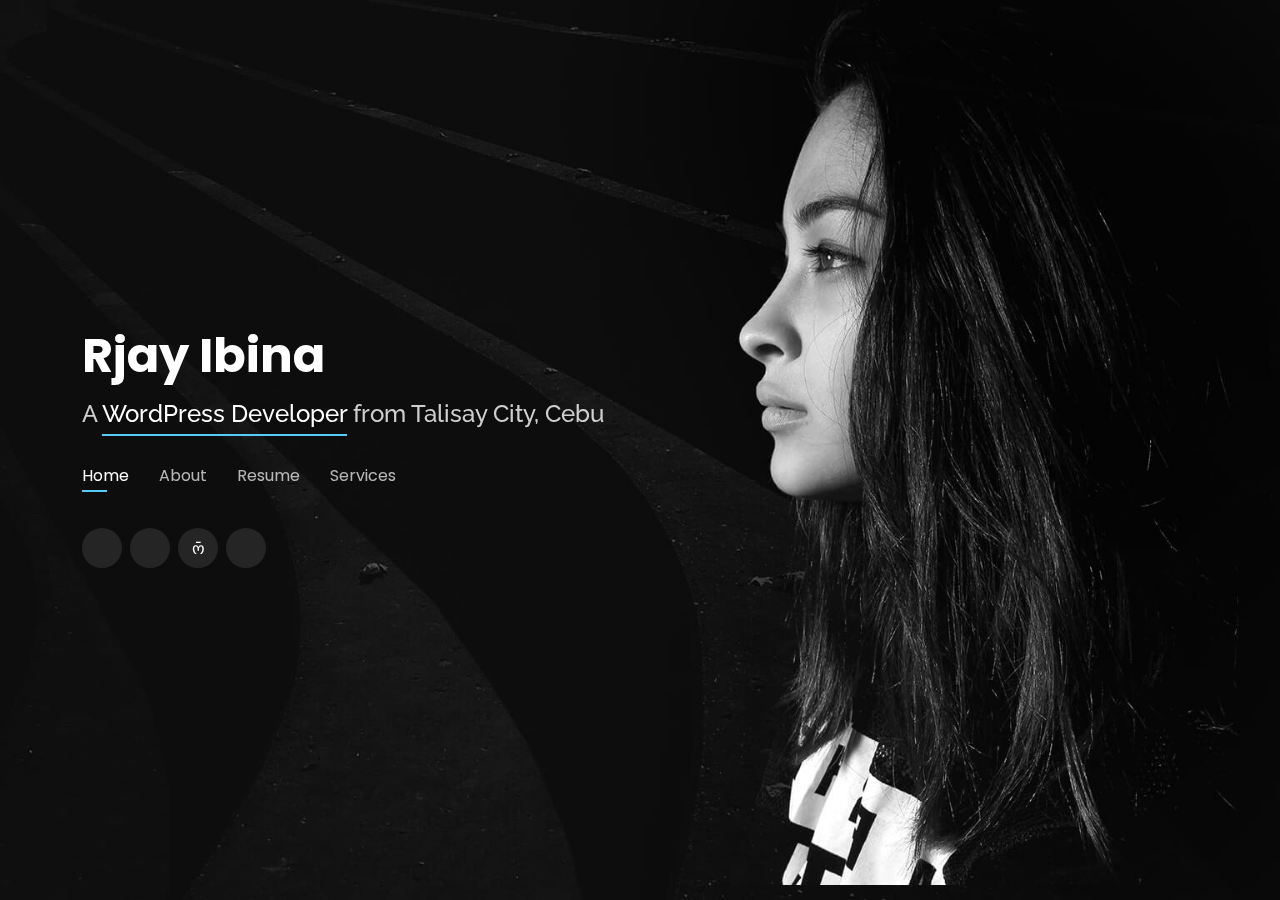
==== commit 88094708: "Update index.html" ====
--- a/index.html
+++ b/index.html
@@ -17,12 +17,12 @@
   <link href="https://fonts.googleapis.com/css?family=Open+Sans:300,300i,400,400i,600,600i,700,700i|Raleway:300,300i,400,400i,500,500i,600,600i,700,700i|Poppins:300,300i,400,400i,500,500i,600,600i,700,700i" rel="stylesheet">
 
   <!-- Vendor CSS Files -->
-  <link href="assets/vendor/bootstrap/css/bootstrap.min.css" rel="stylesheet">
-  <link href="assets/vendor/bootstrap-icons/bootstrap-icons.css" rel="stylesheet">
-  <link href="assets/vendor/boxicons/css/boxicons.min.css" rel="stylesheet">
-  <link href="assets/vendor/glightbox/css/glightbox.min.css" rel="stylesheet">
-  <link href="assets/vendor/remixicon/remixicon.css" rel="stylesheet">
-  <link href="assets/vendor/swiper/swiper-bundle.min.css" rel="stylesheet">
+  <link href="bootstrap.min.css" rel="stylesheet">
+  <link href="bootstrap-icons.css" rel="stylesheet">
+  <link href="boxicons.min.css" rel="stylesheet">
+  <link href="glightbox.min.css" rel="stylesheet">
+  <link href="remixicon.css" rel="stylesheet">
+  <link href="swiper-bundle.min.css" rel="stylesheet">
 
   <!-- Template Main CSS File -->
   <link href="style.css" rel="stylesheet">
@@ -733,13 +733,13 @@
   </section><!-- End Contact Section -->
 
   <!-- Vendor JS Files -->
-  <script src="assets/vendor/purecounter/purecounter_vanilla.js"></script>
-  <script src="assets/vendor/bootstrap/js/bootstrap.bundle.min.js"></script>
-  <script src="assets/vendor/glightbox/js/glightbox.min.js"></script>
-  <script src="assets/vendor/isotope-layout/isotope.pkgd.min.js"></script>
-  <script src="assets/vendor/swiper/swiper-bundle.min.js"></script>
-  <script src="assets/vendor/waypoints/noframework.waypoints.js"></script>
-  <script src="assets/vendor/php-email-form/validate.js"></script>
+  <script src="purecounter_vanilla.js"></script>
+  <script src="bootstrap.bundle.min.js"></script>
+  <script src="glightbox.min.js"></script>
+  <script src="isotope.pkgd.min.js"></script>
+  <script src="swiper-bundle.min.js"></script>
+  <script src="noframework.waypoints.js"></script>
+  <script src="validate.js"></script>
 
   <!-- Template Main JS File -->
   <script src="main.js"></script>
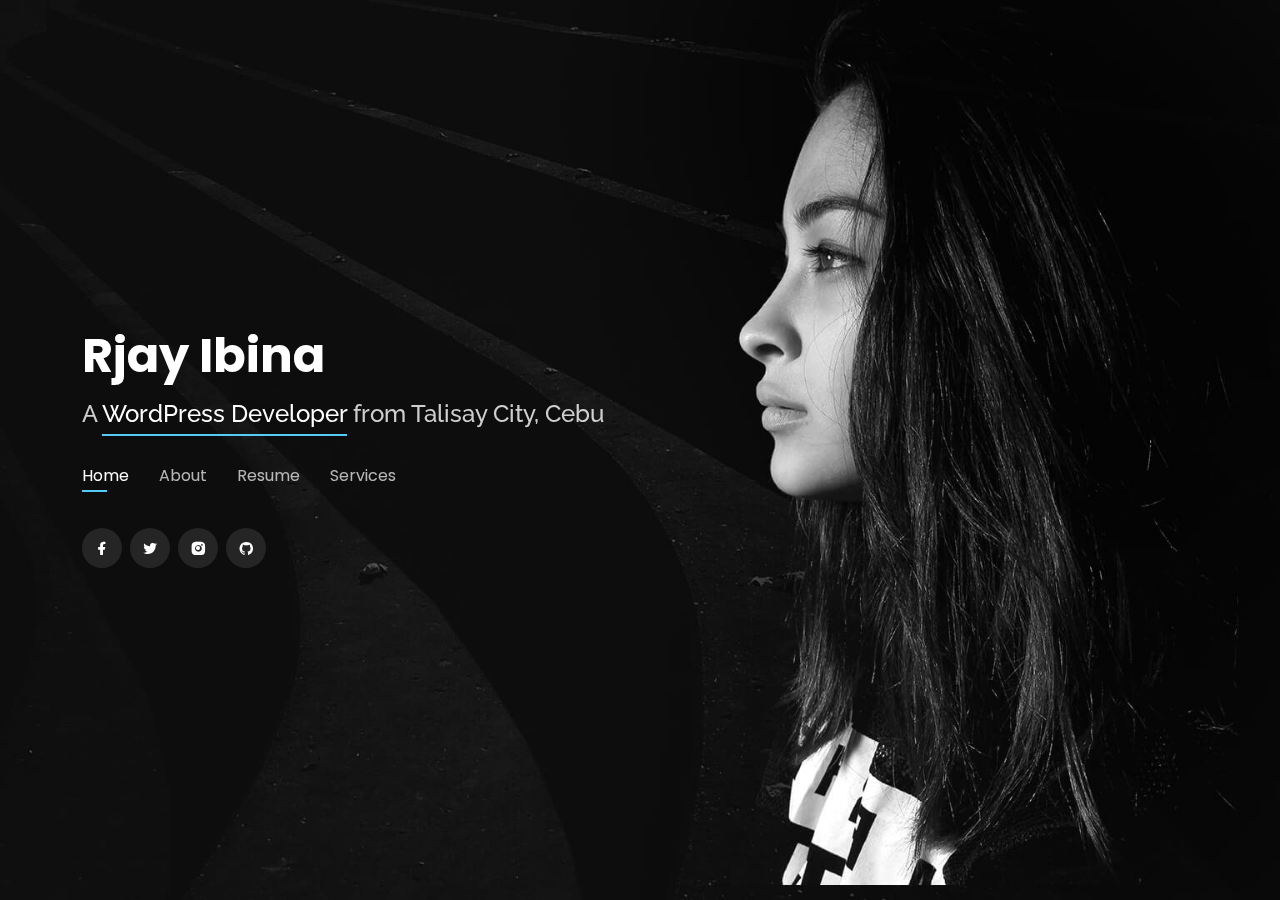
==== commit 54bc5426: "Update index.html" ====
--- a/index.html
+++ b/index.html
@@ -60,10 +60,10 @@
       </nav><!-- .navbar -->
 
       <div class="social-links">
-        <a href="https://www.facebook.com/kunai48" class="facebook" target="_blank"><i class="bi bi-facebook"></i></a>
-        <a href="https://twitter.com/R_jay666" class="twitter" target="_blank"><i class="bi bi-twitter"></i></a>
-        <a href="https://www.instagram.com/https_rjay/" class="instagram" target="_blank"><i class="bi bi-instagram"></i></a>
-        <a href="https://github.com/rjayibina" class="github" target="_blank"><i class="bi bi-github"></i></a>
+        <a href="https://www.facebook.com/kunai48" class="facebook" target="_blank"><i class="ri-facebook-fill"></i></a>
+        <a href="https://twitter.com/R_jay666" class="twitter" target="_blank"><i class="ri-twitter-fill"></i></a>
+        <a href="https://www.instagram.com/https_rjay/" class="instagram" target="_blank"><i class="ri-instagram-fill"></i></a>
+        <a href="https://github.com/rjayibina" class="github" target="_blank"><i class="ri-github-fill"></i></a>
       </div>
 
     </div>
@@ -102,7 +102,7 @@
               <ul>
                 <li><i class="bi bi-chevron-right"></i> <strong>Age:</strong> <span>21</span></li>
                 <li><i class="bi bi-chevron-right"></i> <strong>Degree:</strong> <span>N/A</span></li>
-                <li><i class="bi bi-chevron-right"></i> <strong>PhEmailone:</strong> <span><a href="mailto:rjayibina@gmail.com">rjayibina@gmail.com</a></span></li>
+                <li><i class="bi bi-chevron-right"></i> <strong>Email:</strong> <span><a href="mailto:rjayibina@gmail.com">rjayibina@gmail.com</a></span></li>
                 <li><i class="bi bi-chevron-right"></i> <strong>Freelance:</strong> <span>Available</span></li>
               </ul>
             </div>
